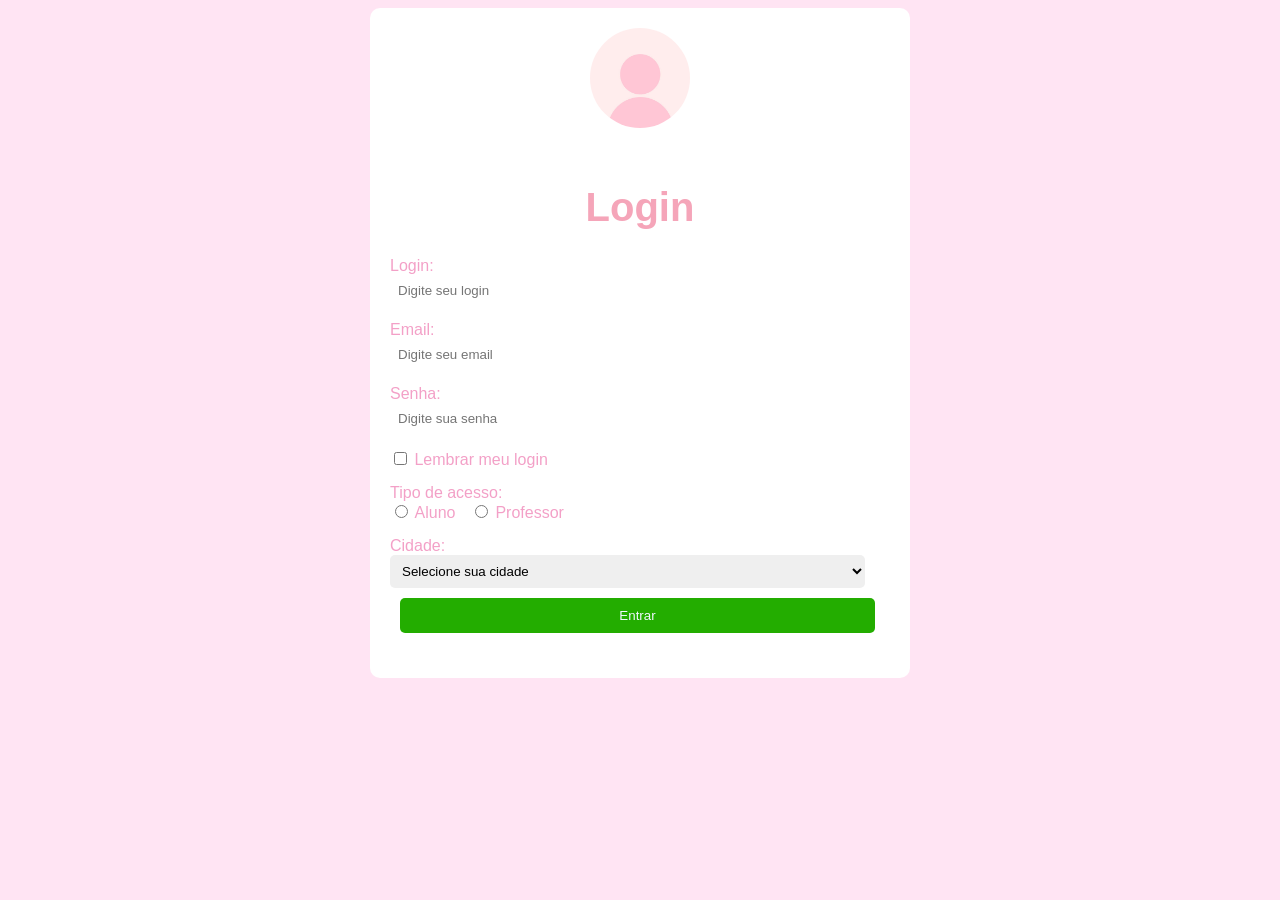
==== login.html @ d5c38b6f "formulario" ====
<!DOCTYPE html>
<html lang="pt-br">
<head>
    <meta charset="UTF-8">
    <meta name="viewport" content="width=device-width, initial-scale=1.0">
    <title>Login</title>
    <link rel="stylesheet" href="./css/login.css">
</head>
<body>
    <div class="container">

        <div class="imagem">
            <img src="login.jpg" alt="login">
        </div>
        <h1>Login</h1>

        <form>
         <div class="form-control">
            <label for="login">Login:</label>
            <input type="text" id="login" placeholder="Digite seu login">
         </div>

          <div class="form-control">
            <label for="email">Email:</label>
            <input type="email" id="email" placeholder="Digite seu email">
         </div>

          <div class="form-control">
            <label for="senha">Senha:</label>
            <input type="password" id="senha" placeholder="Digite sua senha">
         </div>

         <div class="form-control">
            <div class="opcoes">
                <input type="checkbox" id="lembrar"/>
                <label for="lembrar">Lembrar meu login</label>
            </div>
         </div>

            <div class="form-control">
                <label>Tipo de acesso:</label>

                <div class="opcoes">
                <input type="radio" id="aluno" name="tipo" value="aluno"/>
                <label for="aluno">Aluno</label>

                 <input type="radio" id="professor" name="tipo" value="professor"/>
                <label for="professor">Professor</label>
                </div>
            </div>

            <div class="form-control">
                <label for="cidade">Cidade:</label>

                <select id="cidade">
                    <option value="">Selecione sua cidade</option>
                    <option value="jundiai">Jundiaí</option>
                    <option value="sao-paulo">São Paulo</option>
                    <option value="cotia">Cotia</option>
                </select>
            
                <div class="form-control">
                    <button type="submit">Entrar</button>
                </div>
            </div>
        
        </form>
    </div>
    
    
</body>
</html>
---- css/login.css ----
body{
    font-family: Arial, Helvetica, sans-serif;
    background-color: rgb(255, 228, 243);
}

.container{
    max-width: 500px;
    background-color: rgb(255, 255, 255);
    margin: 0 auto;
    padding: 20px;
    /*borda arredondada*/
    border-radius: 10px;
    
}

.container h1{
    text-align: center; 
    color: rgb(245, 165, 185); 
    font-size: 40px; 
}

.form-control{
    margin-bottom: 15px;
}

/*campos de texto. email, senha e select*/

input[type="text"],
input[type="email"],
input[type="password"],
select {
    width: 95%;
    padding: 8px;
    border-radius: 5px;
    border: 0;
}

.opcoes label{
    display: inline;
    margin-right: 10px;
}

button{
    width: 95%;
    margin: 10px;
    padding: 10px;
    background-color: rgb(35, 173, 0);
    border-radius: 5px;
    border: 0;
    cursor: pointer;
    color: aliceblue;
}

button:hover{
background-color: green;
}

.imagem{
border-radius: 400px;
    width: 100%;
    display: flex;
    justify-content: center;
    align-items: center;
}

.imagem img{
    width: 100px;
border-radius: 100%;
margin-bottom: 30px;
}

label{
    color: #f3a0c7;
}
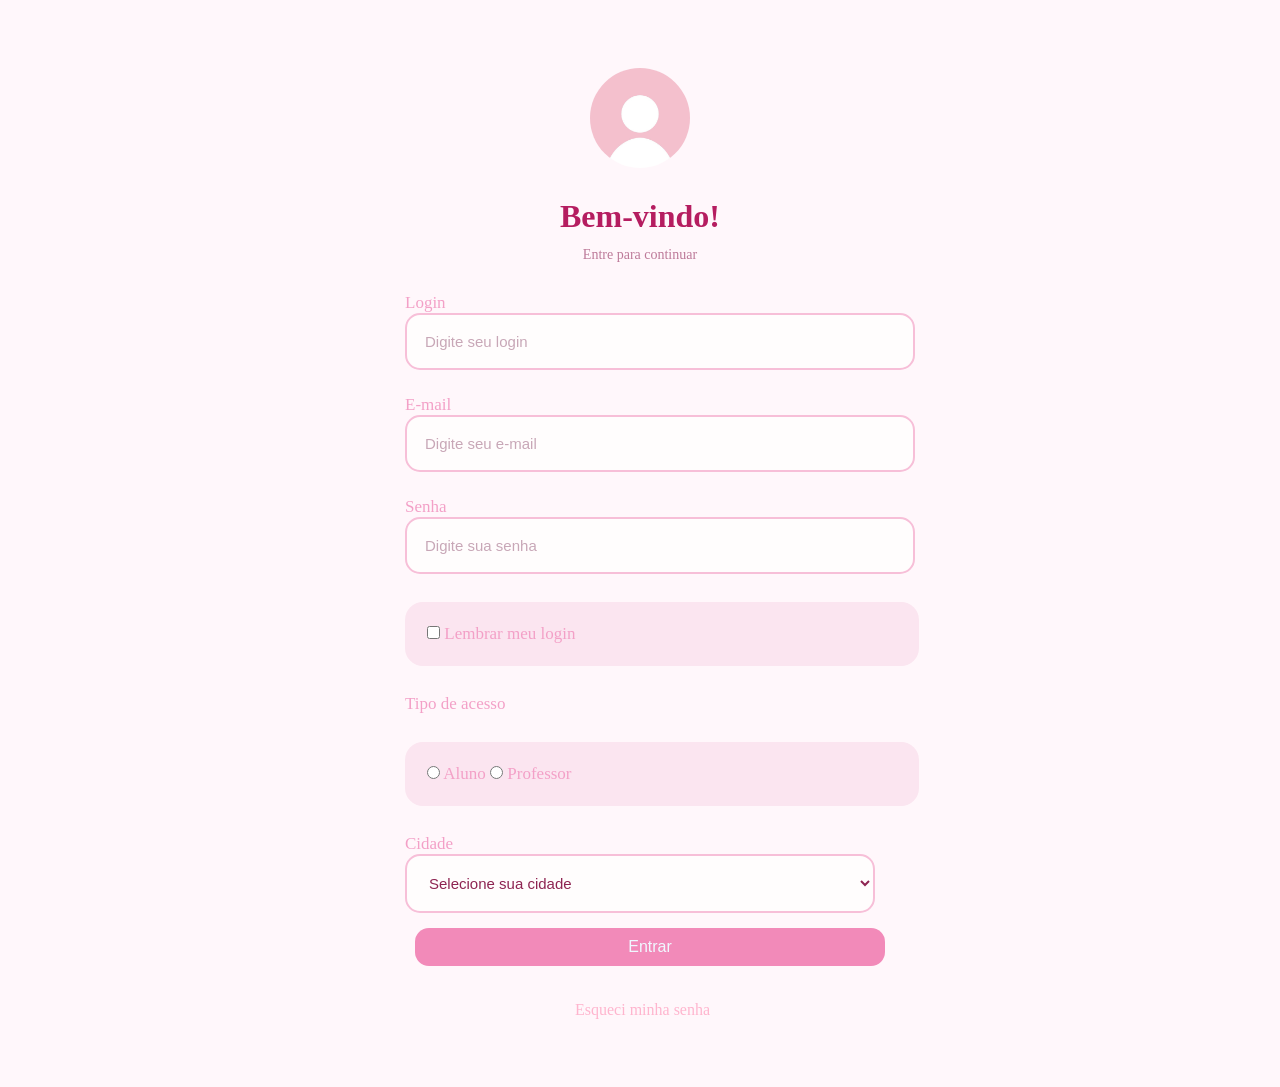
==== commit 7951a0d4: "atualizacao" ====
--- a/login.html
+++ b/login.html
@@ -10,23 +10,24 @@
     <div class="container">
 
         <div class="imagem">
-            <img src="login.jpg" alt="login">
+            <img src="img/login.jpg" alt="login">
         </div>
-        <h1>Login</h1>
+        <h1>Bem-vindo!</h1>
+        <p>Entre para continuar</p>
 
         <form>
          <div class="form-control">
-            <label for="login">Login:</label>
+            <label for="login">Login</label>
             <input type="text" id="login" placeholder="Digite seu login">
          </div>
 
           <div class="form-control">
-            <label for="email">Email:</label>
-            <input type="email" id="email" placeholder="Digite seu email">
+            <label for="email">E-mail</label>
+            <input type="email" id="email" placeholder="Digite seu e-mail">
          </div>
 
           <div class="form-control">
-            <label for="senha">Senha:</label>
+            <label for="senha">Senha</label>
             <input type="password" id="senha" placeholder="Digite sua senha">
          </div>
 
@@ -38,7 +39,7 @@
          </div>
 
             <div class="form-control">
-                <label>Tipo de acesso:</label>
+                <label>Tipo de acesso</label>
 
                 <div class="opcoes">
                 <input type="radio" id="aluno" name="tipo" value="aluno"/>
@@ -50,22 +51,27 @@
             </div>
 
             <div class="form-control">
-                <label for="cidade">Cidade:</label>
+                <label for="cidade">Cidade</label>
 
                 <select id="cidade">
                     <option value="">Selecione sua cidade</option>
                     <option value="jundiai">Jundiaí</option>
                     <option value="sao-paulo">São Paulo</option>
                     <option value="cotia">Cotia</option>
+                    <option value="cotia">Santos</option>
+                    <option value="cotia">Campinas</option>
                 </select>
             
                 <div class="form-control">
                     <button type="submit">Entrar</button>
                 </div>
             </div>
-        
         </form>
+
+          <a href="recuperar.html">Esqueci minha senha</a>
     </div>
+    
+  
     
     
 </body>
--- a/css/login.css
+++ b/css/login.css
@@ -1,26 +1,42 @@
+*{
+    margin: 0;
+    padding: 0;
+}
+
+
 body{
-    font-family: Arial, Helvetica, sans-serif;
-    background-color: rgb(255, 228, 243);
+    background-color: #fff7fb;
+    display: flex;
+    justify-content: center;
+    align-items: center;
+    padding: 30px 18px;
+    color: #9f285c;
 }
 
 .container{
-    max-width: 500px;
-    background-color: rgb(255, 255, 255);
+    width: 100%;
+    max-width: 470px;
     margin: 0 auto;
-    padding: 20px;
-    /*borda arredondada*/
-    border-radius: 10px;
-    
+    padding: 38px;
 }
 
 .container h1{
     text-align: center; 
-    color: rgb(245, 165, 185); 
-    font-size: 40px; 
+    color: #b51d60; 
+    font-size: 32px; 
+    margin-bottom: 12px;
+}
+p{
+    text-align: center;
+    color: #bd7a99;
+    margin-bottom: 30px;
+    font-size: 14px;
 }
 
 .form-control{
     margin-bottom: 15px;
+   font-size: 17px;
+   margin: 5px 0 25px;
 }
 
 /*campos de texto. email, senha e select*/
@@ -29,30 +45,39 @@
 input[type="email"],
 input[type="password"],
 select {
-    width: 95%;
-    padding: 8px;
-    border-radius: 5px;
-    border: 0;
+  width: 100%;
+    padding: 18px;
+    border: 2px solid #f7bfd8;
+    border-radius: 15px;
+    background-color: #fffdfd;
+    color: #8e2452;
+    font-size: 15px;
+}
+.container input::placeholder{
+    color: #c8a7b7;
 }
 
-.opcoes label{
-    display: inline;
-    margin-right: 10px;
+
+.opcoes{
+    background-color: #fbe5f0;
+    border-radius: 18px;
+    padding: 22px;
+    margin: 28px 0;
+    width: 100%;
 }
 
+
+
 button{
-    width: 95%;
+    width: 100%;
     margin: 10px;
     padding: 10px;
-    background-color: rgb(35, 173, 0);
-    border-radius: 5px;
-    border: 0;
+    background-color: #f28ab9;
+    border-radius: 14px;
+    border: none;
     cursor: pointer;
     color: aliceblue;
-}
-
-button:hover{
-background-color: green;
+    font-size: 16px;
 }
 
 .imagem{
@@ -73,4 +98,10 @@
     color: #f3a0c7;
 }
 
+a{
+       color: #ffb5ce;
+    text-decoration: none;
+    margin-left: 170px;
+}
 
+
